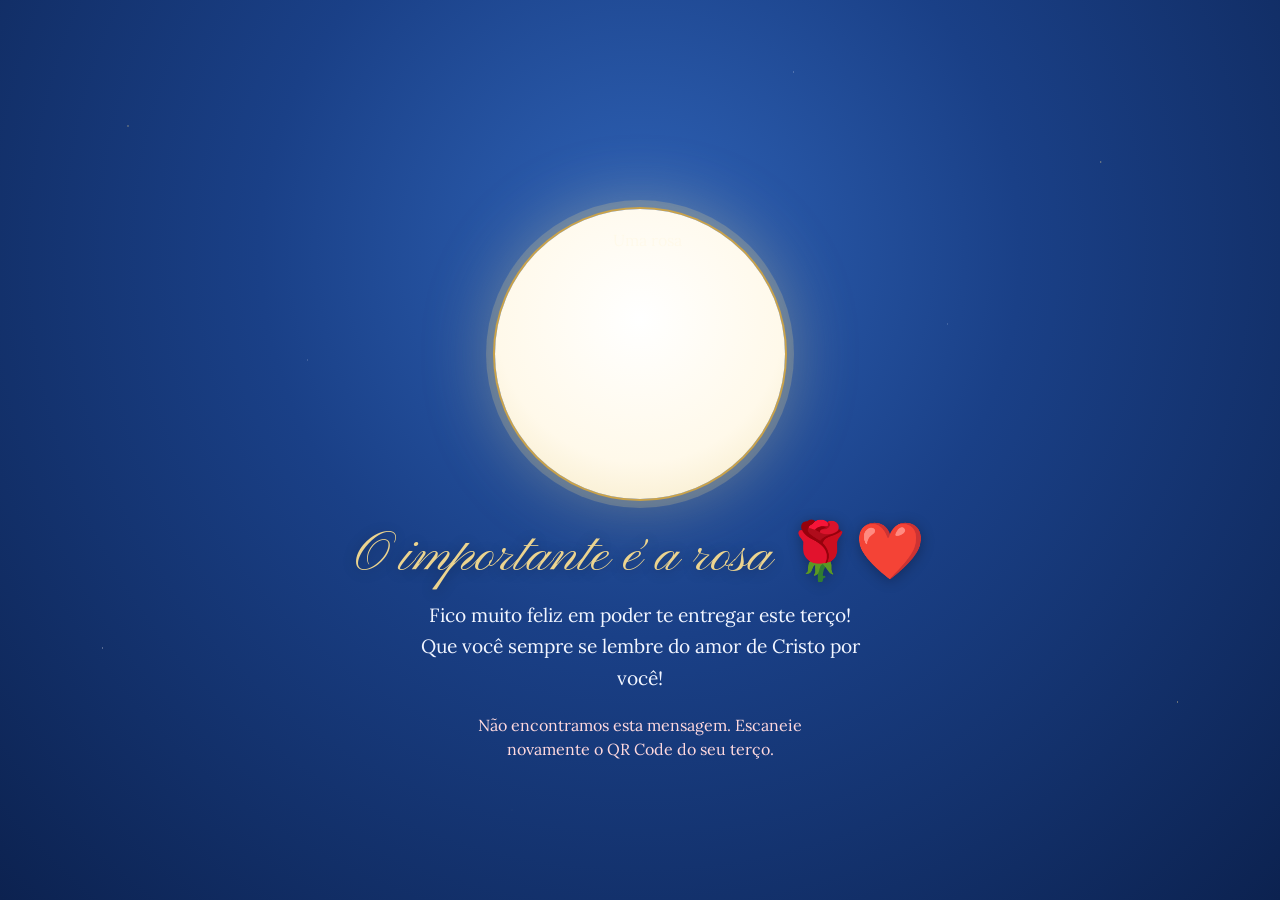
==== index.html @ 571e0042 "Add files via upload" ====
<!DOCTYPE html>
<html lang="pt-BR">
<head>
  <meta charset="utf-8">
  <meta name="viewport" content="width=device-width, initial-scale=1, viewport-fit=cover">
  <meta name="theme-color" content="#10285a">
  <meta name="robots" content="noindex, nofollow">
  <title>Uma lembrança para você 🌹</title>

  <link rel="preconnect" href="https://fonts.googleapis.com">
  <link rel="preconnect" href="https://fonts.gstatic.com" crossorigin>
  <link href="https://fonts.googleapis.com/css2?family=Cormorant+Garamond:ital,wght@0,500;0,600;1,500&family=Lora:ital,wght@0,400;1,400&family=Pinyon+Script&display=swap" rel="stylesheet">
  <link rel="stylesheet" href="style.css">
</head>
<body>

  <!-- ============ TELA 1 — APRESENTAÇÃO ============ -->
  <main id="tela1" class="tela">
    <span class="petala" style="--x:12%;--t:19s;--d:-2s;--s:13px"></span>
    <span class="petala" style="--x:30%;--t:24s;--d:-11s;--s:10px"></span>
    <span class="petala" style="--x:48%;--t:21s;--d:-6s;--s:14px"></span>
    <span class="petala" style="--x:66%;--t:26s;--d:-15s;--s:11px"></span>
    <span class="petala" style="--x:82%;--t:20s;--d:-9s;--s:13px"></span>
    <span class="petala" style="--x:92%;--t:25s;--d:-18s;--s:9px"></span>

    <div class="rosa-wrap surge" style="--d:.1s">
      <img class="rosa" src="assets/rosa.png" alt="Uma rosa" width="512" height="512" decoding="async">
    </div>

    <h1 class="titulo surge" style="--d:.7s">O importante é a rosa 🌹❤️</h1>

    <p class="apresentacao surge" style="--d:1.2s">Fico muito feliz em poder te entregar este terço! Que você sempre se lembre do amor de Cristo por você!</p>

    <button id="btnRevelar" class="btn-revelar surge" style="--d:1.8s" type="button">Revelar minha mensagem</button>
    <p id="erro" class="erro" hidden>Não encontramos esta mensagem. Escaneie novamente o QR Code do seu terço.</p>
  </main>

  <!-- ============ TELA 2 — MENSAGEM ============ -->
  <section id="tela2" class="tela oculta" hidden>
    <div id="marca" class="marca-dagua" aria-hidden="true"></div>

    <article class="carta" id="carta">
      <header class="carta-topo">
        <div id="arte" class="aparecida"></div>
      </header>

      <p id="saudacao" class="saudacao"></p>
      <div id="texto" class="texto"></div>

      <blockquote class="versiculo">
        <p id="versiculo"></p>
        <cite id="referencia"></cite>
      </blockquote>

      <div id="terco" class="terco" aria-hidden="true"></div>

      <section class="oracao">
        <h2>Salve-Rainha</h2>
        <p>Salve, Rainha, Mãe de misericórdia, vida, doçura e esperança nossa, salve! A vós bradamos, os degredados filhos de Eva; a vós suspiramos, gemendo e chorando neste vale de lágrimas. Eia, pois, advogada nossa, esses vossos olhos misericordiosos a nós volvei; e depois deste desterro, mostrai-nos Jesus, bendito fruto do vosso ventre, ó clemente, ó piedosa, ó doce sempre Virgem Maria.</p>
        <p>Rogai por nós, Santa Mãe de Deus, para que sejamos dignos das promessas de Cristo. Amém.</p>
      </section>

      <p class="assinatura">Com carinho, Eduardo.</p>
    </article>

    <div class="acoes no-print">
      <button id="btnImprimir" class="btn-sec" type="button">Imprimir ou salvar em PDF</button>
      <button id="btnVoltar" class="btn-sec btn-claro" type="button">Voltar ao início</button>
      <p class="dica">Para salvar em PDF, escolha “Salvar como PDF” na janela de impressão (no iPhone: compartilhar → Imprimir → toque e abra a pré-visualização).</p>
    </div>
  </section>

  <script src="art.js"></script>
  <script src="messages.js"></script>
  <script src="app.js"></script>
</body>
</html>
---- style.css ----
/* ===== Variáveis ===== */
:root {
  --navy: #10285a;
  --azul: #1d4690;
  --ceu: #e6effb;
  --marfim: #fffdf6;
  --ouro: #c9a24a;
  --ouro-claro: #ecd48f;
  --rosa: #e8586f;
  --vermelho: #c8102e;
  --texto: #1d2b4a;
  --serif: "Cormorant Garamond", "Palatino Linotype", Palatino, Georgia, serif;
  --corpo: "Lora", Georgia, "Times New Roman", serif;
  --script: "Pinyon Script", "Snell Roundhand", "Apple Chancery", cursive;
}

* { box-sizing: border-box; }
html { -webkit-text-size-adjust: 100%; }
body {
  margin: 0;
  background: var(--ceu);
  color: var(--texto);
  font-family: var(--corpo);
  -webkit-font-smoothing: antialiased;
}
[hidden] { display: none !important; }

.tela { min-height: 100vh; min-height: 100dvh; transition: opacity .9s ease; }
.tela.oculta { opacity: 0; }

/* ===== Tela 1 ===== */
#tela1 {
  position: relative;
  display: flex; flex-direction: column; align-items: center; justify-content: center;
  text-align: center;
  padding: 28px 24px calc(28px + env(safe-area-inset-bottom));
  color: var(--marfim);
  background: radial-gradient(ellipse at 50% 28%, #2f63b7 0%, #1a4087 42%, #0c2250 100%);
  overflow: hidden;
}
#tela1::before { /* estrelas douradas bem sutis */
  content: ""; position: absolute; inset: 0; pointer-events: none;
  background-image:
    radial-gradient(1.6px 1.6px at 10% 14%, rgba(236,212,143,.9), transparent 60%),
    radial-gradient(1.2px 1.2px at 24% 40%, rgba(255,255,255,.8), transparent 60%),
    radial-gradient(1.6px 1.6px at 86% 18%, rgba(236,212,143,.9), transparent 60%),
    radial-gradient(1.2px 1.2px at 74% 36%, rgba(255,255,255,.8), transparent 60%),
    radial-gradient(1.4px 1.4px at 8% 72%, rgba(255,255,255,.7), transparent 60%),
    radial-gradient(1.6px 1.6px at 92% 78%, rgba(236,212,143,.85), transparent 60%),
    radial-gradient(1.2px 1.2px at 40% 90%, rgba(236,212,143,.8), transparent 60%),
    radial-gradient(1.2px 1.2px at 62% 8%, rgba(255,255,255,.7), transparent 60%);
  animation: brilho 7s ease-in-out infinite alternate;
}
#tela1 > * { position: relative; z-index: 1; }

.rosa-wrap {
  position: relative;
  width: min(62vw, 38dvh, 290px);
  aspect-ratio: 1;
  border-radius: 50%;
  background: radial-gradient(circle at 50% 38%, #ffffff 0%, #fff9ea 62%, #f4e6bd 100%);
  box-shadow: 0 0 0 2px var(--ouro), 0 0 0 9px rgba(236,212,143,.22), 0 0 70px rgba(236,212,143,.4);
  display: grid; place-items: center;
}
.rosa {
  width: 86%; height: 86%; object-fit: contain; border-radius: 50%;
  animation: flutua 7s ease-in-out infinite;
  transform-origin: 50% 85%;
  mix-blend-mode: multiply; /* o PNG tem fundo branco: some sobre o disco creme */
}

.titulo {
  font-family: var(--script);
  font-weight: 400;
  font-size: clamp(2.3rem, 10vw, 3.5rem);
  line-height: 1.15;
  margin: 26px 0 10px;
  color: var(--ouro-claro);
  text-shadow: 0 2px 14px rgba(0,0,0,.3);
}
.apresentacao {
  max-width: 28rem;
  margin: 0;
  font-size: clamp(1.02rem, 4.2vw, 1.2rem);
  line-height: 1.65;
  color: #f1f5ff;
}

.btn-revelar {
  margin-top: 28px;
  padding: 15px 34px;
  border: 0; border-radius: 999px;
  font-family: var(--serif);
  font-size: 1.3rem; font-weight: 600; letter-spacing: .03em;
  color: var(--navy);
  background: linear-gradient(180deg, #f8e8ae 0%, #d8b055 100%);
  box-shadow: 0 6px 22px rgba(0,0,0,.3), inset 0 1px 0 rgba(255,255,255,.75);
  cursor: pointer;
  -webkit-tap-highlight-color: transparent;
}
.btn-revelar:active { transform: translateY(1px); }
.btn-revelar:focus-visible, .btn-sec:focus-visible { outline: 3px solid #fff; outline-offset: 3px; }
.btn-revelar.surge { animation: surge 1.2s ease 1.8s forwards, pulsa 4s ease-in-out 3.6s infinite; }
.erro { margin: 18px 0 0; max-width: 24rem; color: #ffd9de; line-height: 1.5; }

/* pétalas caindo */
.petala {
  position: absolute; top: -6%; left: var(--x); z-index: 0;
  width: var(--s); height: var(--s);
  border-radius: 0 100% 0 100%;
  background: linear-gradient(135deg, #f59aab, #d4304e);
  opacity: 0;
  animation: cai var(--t) linear var(--d) infinite;
  pointer-events: none;
}

/* ===== Tela 2 — carta ===== */
#tela2 {
  position: relative;
  padding: 26px 14px calc(44px + env(safe-area-inset-bottom));
  background: linear-gradient(180deg, #dfeafa 0%, #f3f7fd 38%, #fffdf6 100%);
  overflow: hidden;
}
.marca-dagua {
  position: absolute; left: 50%; top: 150px; transform: translateX(-50%);
  width: min(130vw, 640px); opacity: .06; pointer-events: none;
}
.marca-dagua svg { width: 100%; height: auto; display: block; }

.carta {
  position: relative;
  max-width: 660px; margin: 0 auto;
  padding: 30px 26px 34px;
  background: var(--marfim);
  border: 1px solid rgba(201,162,74,.6);
  border-radius: 8px;
  box-shadow: 0 14px 40px rgba(16,40,90,.16);
}
.carta::before {
  content: ""; position: absolute; inset: 7px; border-radius: 4px; pointer-events: none;
  border: 1px solid rgba(201,162,74,.38);
}

.carta-topo { display: flex; justify-content: center; margin-bottom: 8px; }
.aparecida { width: clamp(118px, 34vw, 160px); filter: drop-shadow(0 6px 10px rgba(16,40,90,.22)); }
.aparecida svg { width: 100%; height: auto; display: block; }

.saudacao {
  font-family: var(--script);
  font-size: clamp(2rem, 8vw, 2.6rem);
  line-height: 1.2; margin: 12px 0 14px; color: var(--azul);
}
.texto p {
  margin: 0 0 1.05em;
  font-size: clamp(1.02rem, 4.1vw, 1.14rem);
  line-height: 1.78;
  white-space: pre-line;
  overflow-wrap: break-word;
}
.texto p:last-child { margin-bottom: 0; }

.versiculo {
  margin: 28px 6px 6px; padding: 0; text-align: center;
}
.versiculo p {
  margin: 0; font-family: var(--serif); font-style: italic;
  font-size: clamp(1.2rem, 5vw, 1.4rem); line-height: 1.5; color: var(--azul);
}
.versiculo p::before { content: "“"; }
.versiculo p::after { content: "”"; }
.versiculo cite {
  display: block; margin-top: 8px; font-style: normal;
  font-family: var(--serif); font-weight: 600; letter-spacing: .06em;
  font-size: 1.02rem; color: #a98230;
}

.terco { width: min(210px, 62%); margin: 22px auto 14px; }
.terco svg { width: 100%; height: auto; display: block; }

.oracao {
  margin-top: 6px; padding: 22px 20px 20px; text-align: center;
  background: linear-gradient(180deg, rgba(220,232,248,.55), rgba(244,248,254,.55));
  border: 1px solid rgba(201,162,74,.7);
  border-radius: 12px;
  break-inside: avoid;
}
.oracao h2 {
  margin: 0 0 10px; font-family: var(--script); font-weight: 400;
  font-size: 2rem; color: #a98230;
}
.oracao p {
  margin: 0 0 .8em; font-family: var(--serif); font-weight: 500;
  font-size: clamp(1.1rem, 4.5vw, 1.22rem); line-height: 1.7; color: var(--navy);
}
.oracao p:last-child { margin-bottom: 0; }

.assinatura {
  margin: 26px 0 0; text-align: center; break-inside: avoid;
  font-family: var(--script); font-size: clamp(1.9rem, 7.5vw, 2.3rem); color: var(--azul);
}

.acoes { max-width: 660px; margin: 22px auto 0; text-align: center; }
.btn-sec {
  margin: 5px; padding: 12px 22px; border-radius: 999px; cursor: pointer;
  font-family: var(--serif); font-size: 1.1rem; font-weight: 600; letter-spacing: .02em;
  color: #fff; background: var(--azul); border: 1.5px solid var(--azul);
  -webkit-tap-highlight-color: transparent;
}
.btn-sec.btn-claro { background: transparent; color: var(--azul); }
.btn-sec:focus-visible { outline-color: var(--azul); }
.dica { margin: 12px auto 0; max-width: 30rem; font-size: .85rem; line-height: 1.5; color: #5a6a8c; }

/* ===== Animações ===== */
@keyframes surge { from { opacity: 0; transform: translateY(14px); } to { opacity: 1; transform: none; } }
.surge { opacity: 0; animation: surge 1.2s ease forwards; animation-delay: var(--d, 0s); }
.rosa-wrap.surge { animation-name: surge; }
@keyframes flutua {
  0%, 100% { transform: translateY(0) rotate(-1.5deg); }
  50% { transform: translateY(-7px) rotate(1.5deg); }
}
@keyframes pulsa {
  0%, 100% { box-shadow: 0 6px 22px rgba(0,0,0,.3), 0 0 0 0 rgba(236,212,143,.0), inset 0 1px 0 rgba(255,255,255,.75); }
  50% { box-shadow: 0 6px 22px rgba(0,0,0,.3), 0 0 0 9px rgba(236,212,143,.18), inset 0 1px 0 rgba(255,255,255,.75); }
}
@keyframes brilho { from { opacity: .55; } to { opacity: 1; } }
@keyframes cai {
  0%   { opacity: 0; transform: translate(0, 0) rotate(0); }
  8%   { opacity: .75; }
  50%  { transform: translate(28px, 55dvh) rotate(160deg); }
  92%  { opacity: .6; }
  100% { opacity: 0; transform: translate(-14px, 112dvh) rotate(330deg); }
}

@media (prefers-reduced-motion: reduce) {
  .rosa, .petala, #tela1::before, .btn-revelar.surge { animation: none; }
  .petala { display: none; }
  .surge { animation-duration: .01s; animation-delay: 0s; }
  .tela { transition-duration: .2s; }
}

@media (min-width: 640px) {
  #tela2 { padding-top: 44px; }
  .carta { padding: 44px 56px 48px; }
}

/* ===== Impressão ===== */
@page { size: A4; margin: 15mm; }
@media print {
  html, body { background: #fff !important; }
  * { -webkit-print-color-adjust: exact; print-color-adjust: exact; }
  #tela1, .no-print, .marca-dagua { display: none !important; }
  #tela2 { display: block !important; opacity: 1 !important; padding: 0; min-height: 0; background: none; overflow: visible; }
  .carta { max-width: none; padding: 0; border: 0; box-shadow: none; background: none; }
  .carta::before { display: none; }
  .aparecida { width: 96px; filter: none; }
  .saudacao { font-size: 26pt; margin: 6px 0 8px; }
  .texto p { font-size: 12pt; line-height: 1.6; }
  .versiculo { margin-top: 18px; break-inside: avoid; }
  .versiculo p { font-size: 14pt; }
  .terco { width: 150px; margin: 12px auto 8px; }
  .oracao { background: none; padding: 14px 16px; }
  .oracao h2 { font-size: 22pt; }
  .oracao p { font-size: 12pt; line-height: 1.55; }
  .assinatura { font-size: 22pt; margin-top: 16px; }
}
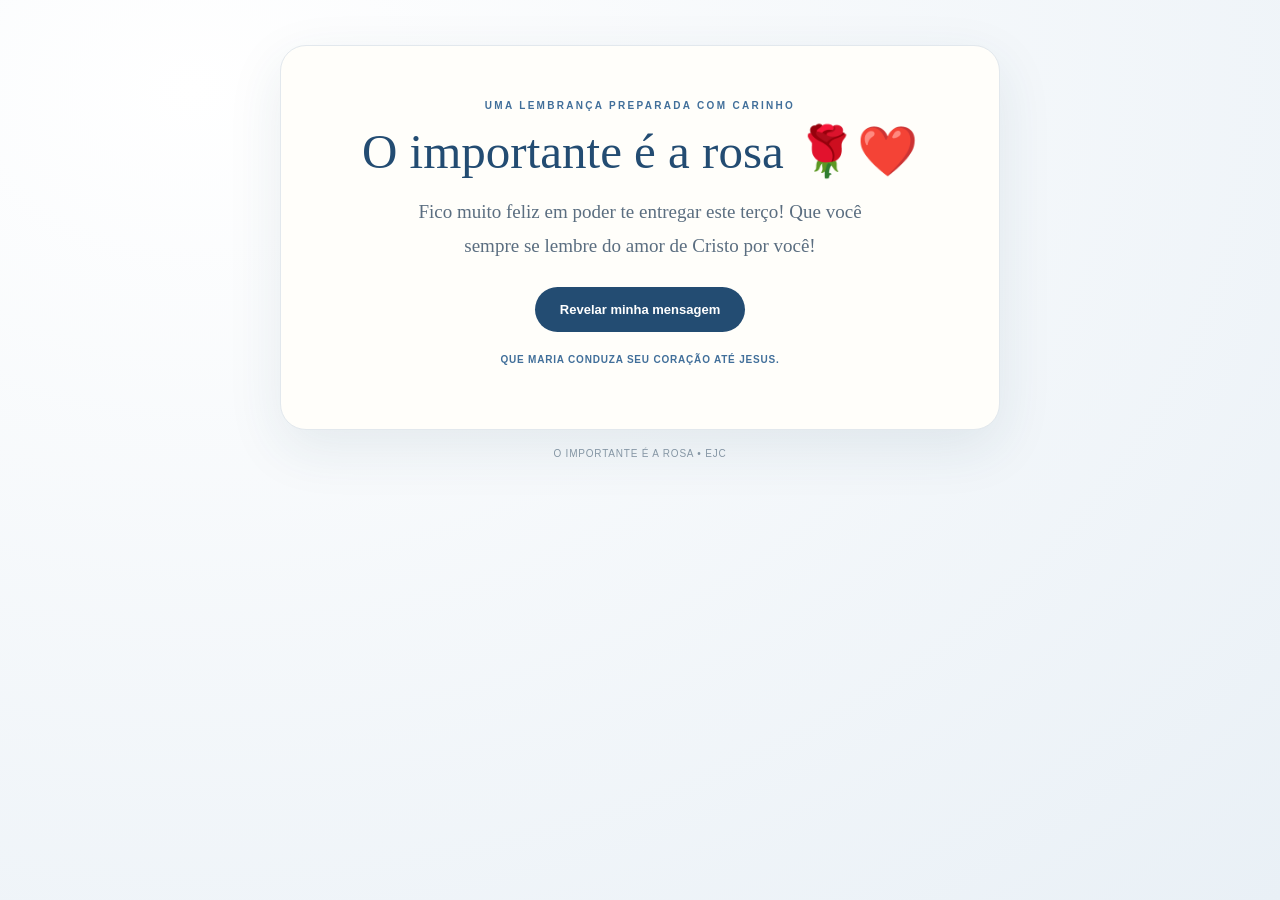
==== commit 71aea7f0: "Add files via upload" ====
--- a/index.html
+++ b/index.html
@@ -1,77 +1,41 @@
-<!DOCTYPE html>
-<html lang="pt-BR">
-<head>
-  <meta charset="utf-8">
-  <meta name="viewport" content="width=device-width, initial-scale=1, viewport-fit=cover">
-  <meta name="theme-color" content="#10285a">
-  <meta name="robots" content="noindex, nofollow">
-  <title>Uma lembrança para você 🌹</title>
-
-  <link rel="preconnect" href="https://fonts.googleapis.com">
-  <link rel="preconnect" href="https://fonts.gstatic.com" crossorigin>
-  <link href="https://fonts.googleapis.com/css2?family=Cormorant+Garamond:ital,wght@0,500;0,600;1,500&family=Lora:ital,wght@0,400;1,400&family=Pinyon+Script&display=swap" rel="stylesheet">
-  <link rel="stylesheet" href="style.css">
-</head>
-<body>
-
-  <!-- ============ TELA 1 — APRESENTAÇÃO ============ -->
-  <main id="tela1" class="tela">
-    <span class="petala" style="--x:12%;--t:19s;--d:-2s;--s:13px"></span>
-    <span class="petala" style="--x:30%;--t:24s;--d:-11s;--s:10px"></span>
-    <span class="petala" style="--x:48%;--t:21s;--d:-6s;--s:14px"></span>
-    <span class="petala" style="--x:66%;--t:26s;--d:-15s;--s:11px"></span>
-    <span class="petala" style="--x:82%;--t:20s;--d:-9s;--s:13px"></span>
-    <span class="petala" style="--x:92%;--t:25s;--d:-18s;--s:9px"></span>
-
-    <div class="rosa-wrap surge" style="--d:.1s">
-      <img class="rosa" src="assets/rosa.png" alt="Uma rosa" width="512" height="512" decoding="async">
-    </div>
-
-    <h1 class="titulo surge" style="--d:.7s">O importante é a rosa 🌹❤️</h1>
-
-    <p class="apresentacao surge" style="--d:1.2s">Fico muito feliz em poder te entregar este terço! Que você sempre se lembre do amor de Cristo por você!</p>
-
-    <button id="btnRevelar" class="btn-revelar surge" style="--d:1.8s" type="button">Revelar minha mensagem</button>
-    <p id="erro" class="erro" hidden>Não encontramos esta mensagem. Escaneie novamente o QR Code do seu terço.</p>
-  </main>
-
-  <!-- ============ TELA 2 — MENSAGEM ============ -->
-  <section id="tela2" class="tela oculta" hidden>
-    <div id="marca" class="marca-dagua" aria-hidden="true"></div>
-
-    <article class="carta" id="carta">
-      <header class="carta-topo">
-        <div id="arte" class="aparecida"></div>
-      </header>
-
-      <p id="saudacao" class="saudacao"></p>
-      <div id="texto" class="texto"></div>
-
-      <blockquote class="versiculo">
-        <p id="versiculo"></p>
-        <cite id="referencia"></cite>
-      </blockquote>
-
-      <div id="terco" class="terco" aria-hidden="true"></div>
-
-      <section class="oracao">
-        <h2>Salve-Rainha</h2>
-        <p>Salve, Rainha, Mãe de misericórdia, vida, doçura e esperança nossa, salve! A vós bradamos, os degredados filhos de Eva; a vós suspiramos, gemendo e chorando neste vale de lágrimas. Eia, pois, advogada nossa, esses vossos olhos misericordiosos a nós volvei; e depois deste desterro, mostrai-nos Jesus, bendito fruto do vosso ventre, ó clemente, ó piedosa, ó doce sempre Virgem Maria.</p>
-        <p>Rogai por nós, Santa Mãe de Deus, para que sejamos dignos das promessas de Cristo. Amém.</p>
-      </section>
-
-      <p class="assinatura">Com carinho, Eduardo.</p>
-    </article>
-
-    <div class="acoes no-print">
-      <button id="btnImprimir" class="btn-sec" type="button">Imprimir ou salvar em PDF</button>
-      <button id="btnVoltar" class="btn-sec btn-claro" type="button">Voltar ao início</button>
-      <p class="dica">Para salvar em PDF, escolha “Salvar como PDF” na janela de impressão (no iPhone: compartilhar → Imprimir → toque e abra a pré-visualização).</p>
-    </div>
-  </section>
-
-  <script src="art.js"></script>
-  <script src="messages.js"></script>
-  <script src="app.js"></script>
-</body>
-</html>
+<!doctype html>
+<html lang="pt-BR"><head><meta charset="utf-8"><meta name="viewport" content="width=device-width,initial-scale=1,viewport-fit=cover"><meta name="theme-color" content="#eaf2f9"><title>O importante é a rosa</title>
+<style>
+:root{--blue:#416f9a;--deep:#234c72;--gold:#b89a5b;--ink:#35495d}*{box-sizing:border-box}
+body{margin:0;min-height:100vh;background:radial-gradient(ellipse at 15% 10%,#fff,#e9f0f6);color:var(--ink);font-family:Georgia,'Times New Roman',serif}
+.page{width:min(100% - 26px,720px);margin:auto;padding:clamp(18px,5vh,46px) 0 40px}
+.panel{background:#fffefa;border:1px solid #e2e8ed;border-radius:26px;box-shadow:0 18px 55px #25466318;padding:clamp(24px,6vw,54px);text-align:center;position:relative;overflow:hidden}
+.kicker{font:600 10px Arial,sans-serif;letter-spacing:.23em;text-transform:uppercase;color:var(--blue)}
+h1{font-size:clamp(31px,8vw,49px);line-height:1.13;color:var(--deep);font-weight:normal;margin:13px 0 16px}
+.intro{font-size:clamp(16px,4.2vw,19px);line-height:1.75;max-width:490px;margin:0 auto 25px;color:#5b6e80}
+button{font:600 13px Arial,sans-serif;border:0;border-radius:999px;padding:15px 25px;background:var(--deep);color:white;cursor:pointer}
+.rose{width:min(55vw,230px);height:min(55vw,230px);margin:0 auto 18px;animation:float 5s ease-in-out infinite;object-fit:contain}
+@keyframes float{50%{transform:translateY(-7px) rotate(1deg)}}
+.hidden{display:none!important}.reveal{animation:fade .8s ease both}@keyframes fade{from{opacity:0;transform:translateY(10px)}to{opacity:1;transform:none}}
+.mary{width:125px;height:125px;object-fit:contain;margin:0 auto 18px;opacity:.85}
+.greeting{color:var(--gold);font-style:italic}.body{font-size:18px;line-height:1.85;text-align:left;white-space:pre-line;max-width:550px;margin:auto}
+.verse{font-style:italic;color:#718398;line-height:1.7;margin:24px auto}.rule{width:78px;height:1px;background:var(--gold);margin:22px auto}
+.prayer-title{font:600 10px Arial;letter-spacing:.18em;color:var(--blue);margin:25px 0 12px}.prayer{font-size:15px;line-height:1.85;color:#5b6d7f}
+.signature{font-style:italic;font-size:18px;color:var(--deep);margin:25px 0}.actions{display:flex;gap:10px;justify-content:center;flex-wrap:wrap}.secondary{background:white;color:var(--deep);border:1px solid #cbd8e3}
+.footer{font:10px Arial;letter-spacing:.08em;text-align:center;color:#8a9aa8;margin-top:18px}
+@media(prefers-reduced-motion:reduce){*{animation:none!important;transition:none!important}}
+@media print{body{background:white}.page{width:100%;padding:0}.panel{box-shadow:none;border:0}.actions,.footer{display:none}.body{font-size:12pt}}
+</style></head><body><div class="page">
+<section class="panel" id="welcome"><div class="kicker">Uma lembrança preparada com carinho</div>
+<img class="rose" src="assets/rosa-ilustracao.svg" alt="Rosa vermelha" onerror="this.style.display='none'">
+<h1>O importante é a rosa 🌹❤️</h1><p class="intro">Fico muito feliz em poder te entregar este terço! Que você sempre se lembre do amor de Cristo por você!</p>
+<button id="reveal">Revelar minha mensagem</button><p class="kicker" style="margin-top:22px;letter-spacing:.08em">Que Maria conduza seu coração até Jesus.</p></section>
+<section class="panel hidden" id="letter"><div class="kicker">Uma mensagem para sua caminhada</div>
+<img class="mary" src="assets/nossa-senhora-aparecida.svg" alt="Nossa Senhora Aparecida" onerror="this.style.display='none'">
+<div class="greeting" id="greeting"></div><h1 id="title"></h1><div class="rule"></div><div class="body" id="body"></div><div class="verse" id="verse"></div><div class="rule"></div>
+<div class="prayer-title">Salve-Rainha</div><div class="prayer">Salve, Rainha, Mãe de misericórdia, vida, doçura e esperança nossa, salve! A vós bradamos, os degredados filhos de Eva. A vós suspiramos, gemendo e chorando neste vale de lágrimas. Eia, pois, advogada nossa, esses vossos olhos misericordiosos a nós volvei. E depois deste desterro, mostrai-nos Jesus, bendito fruto do vosso ventre. Ó clemente, ó piedosa, ó doce sempre Virgem Maria. Rogai por nós, Santa Mãe de Deus, para que sejamos dignos das promessas de Cristo. Amém.</div>
+<div class="signature" id="signature">Com carinho, Eduardo.</div><div class="actions"><button onclick="window.print()">Imprimir / salvar em PDF</button><button class="secondary" id="back">Voltar ao início</button></div></section>
+<div class="footer">O IMPORTANTE É A ROSA • EJC</div></div>
+<script>
+let data;const id=new URLSearchParams(location.search).get('id');
+async function load(){try{const r=await fetch('messages.json');data=await r.json()}catch(e){document.querySelector('.intro').textContent='Não foi possível carregar a mensagem. Confira se messages.json foi publicado junto com o site.';document.getElementById('reveal').disabled=true}}
+document.getElementById('reveal').onclick=()=>{const m=data?.messages?.find(x=>x.id===String(id||'').padStart(2,'0'));if(!m){alert('QR Code inválido ou sem identificador.');return}
+document.getElementById('greeting').textContent=m.name?`${m.greeting||'Querido(a)'}, ${m.name}:`:'';document.getElementById('title').textContent=m.title||'Uma mensagem para você';document.getElementById('body').textContent=m.body||'';document.getElementById('verse').textContent=m.verse||'';document.getElementById('signature').textContent=data.signature||'Com carinho, Eduardo.';
+document.getElementById('welcome').classList.add('hidden');const l=document.getElementById('letter');l.classList.remove('hidden');l.classList.add('reveal');window.scrollTo({top:0,behavior:'smooth'})};
+document.getElementById('back').onclick=()=>{document.getElementById('letter').classList.add('hidden');document.getElementById('welcome').classList.remove('hidden')};load();
+</script></body></html>
